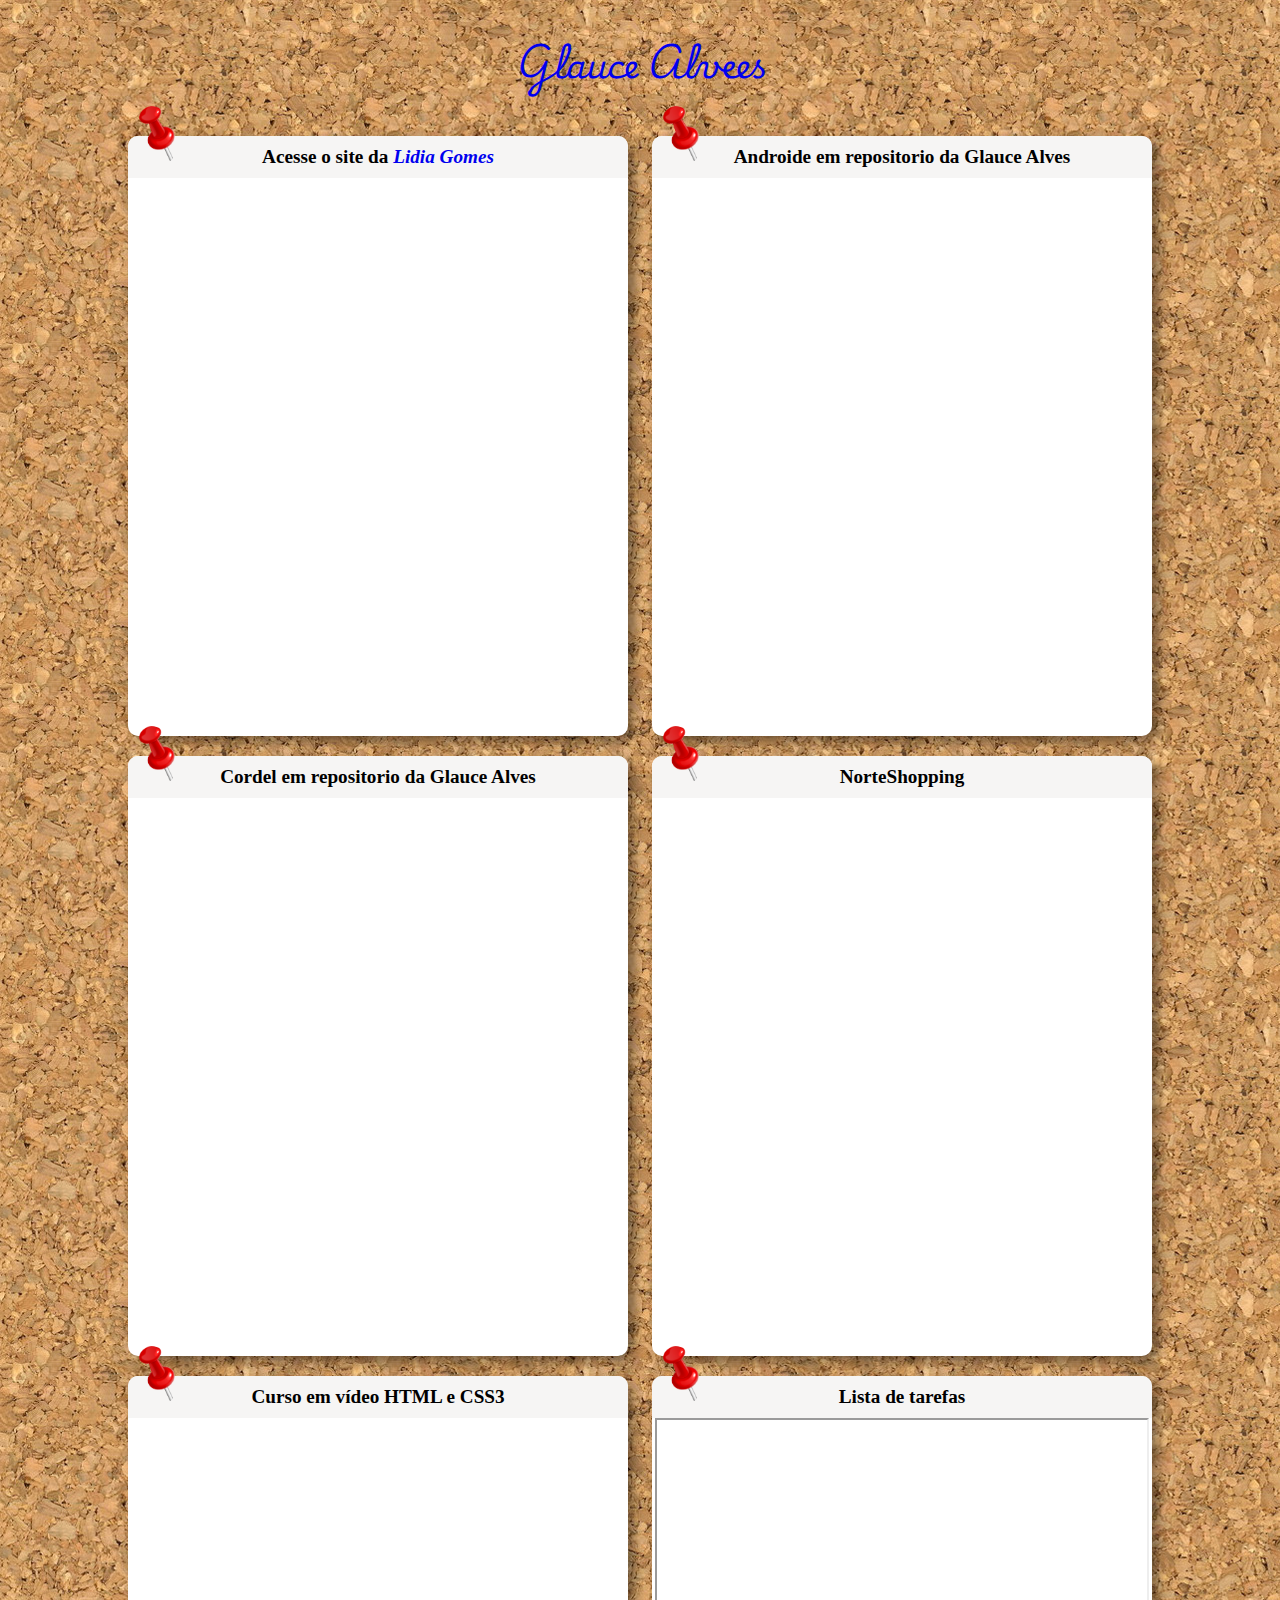
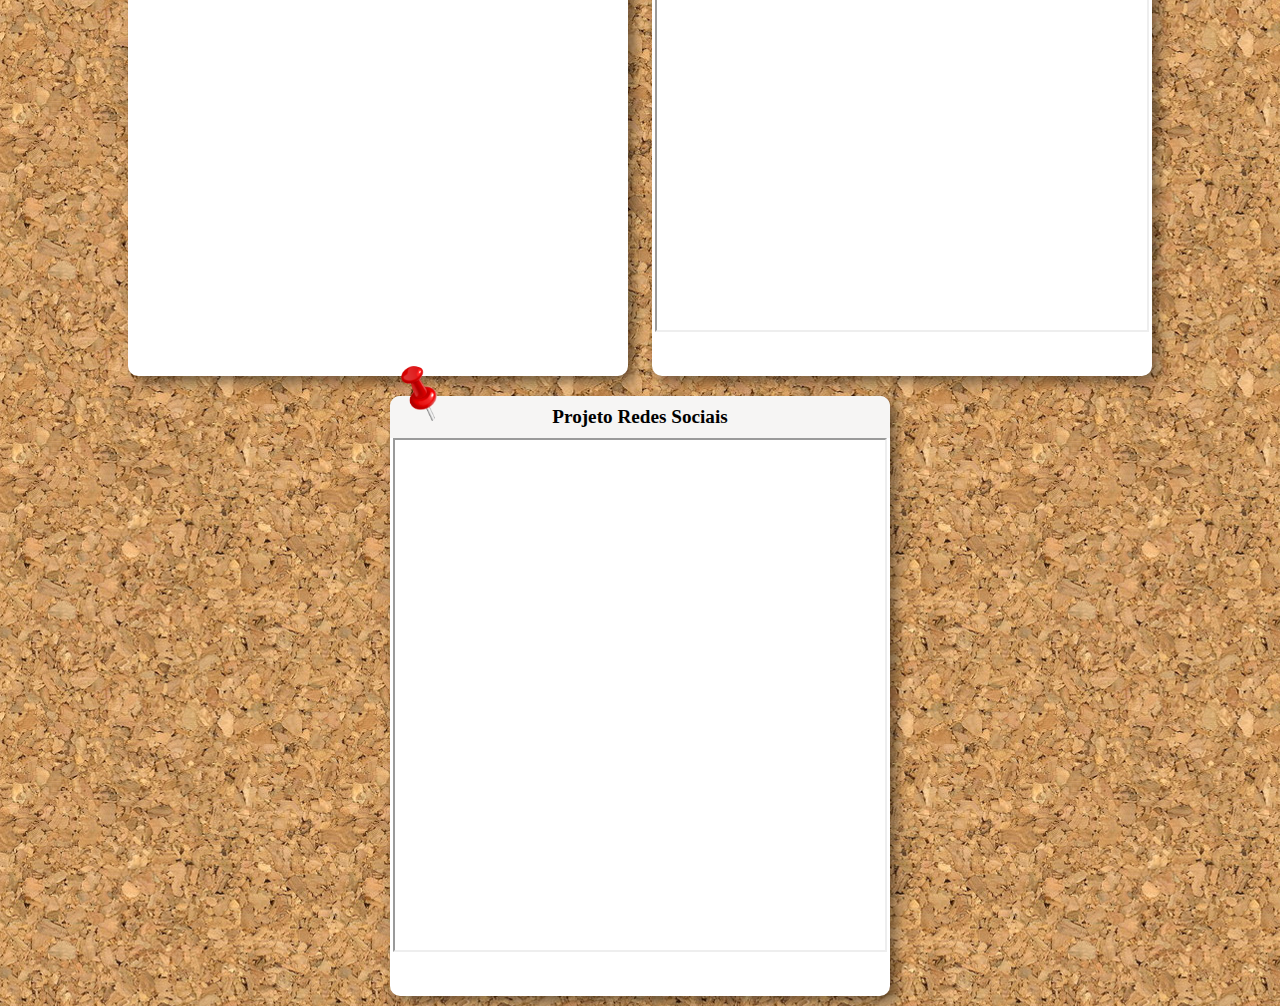
==== index.html @ fccf68ed "esse" ====
<!DOCTYPE html>
<html lang="pt-br">

<head>
    <meta charset="UTF-8">
    <meta name="viewport" content="width=device-width, initial-scale=1.0">
    <title>Estudos iframe</title>
    <style>
        @import url('https://fonts.googleapis.com/css2?family=Playwrite+AR:wght@100..400&display=swap');

        @font-face {
            font-family: 'Russo';
            src: url('font/PlaywriteHRLijeva-VariableFont_wght.ttf') format('truetype');
        }

        * {
            margin: 0px;
            padding: 0px;
            font-size: 1em;
        }

        body {
            text-align: center;
            background-image: url('./imagens/wallpaper001.jpg');
            width: 100vw;
            height: 100vh;
        }

        h1 {
            font-family: 'Playwrite AR';
            font-size: 2em;
            margin: 20px 0px;
            padding: 10px;
            display: inline-block;
            /* background-color: rgba(255, 255, 255, 0.526); */
        }

        main {
            text-align: center;

        }

        a {
            text-decoration: none;
            font-style: italic;
        }

        a:hover {
            text-decoration: dashed;
            color: white;
        }

        img {
            display: inline-block;
           
        }

        div.iframe-container {
            background-color: white;
            box-shadow: 6px 6px 13px 0px rgba(0, 0, 0, 0.470);
            border-radius: 10px;
            margin: 10px 10px;
            display: inline-block;
            width: 500px;
            height: 600px;
            justify-content: center;
            position: relative;

        }

        div.iframe-container iframe {
            position: absolute;
            width: 98%;
            border-radius: 0px, 0px, 10px 10px;
            top: 7%;
            height: calc(85%);
            transform: translate(-50.0%, 0%);
        }


        div.iframe-container img {
            position: absolute;
            border-radius: 12px 30px;
            width: 36px;
            transform: translate(-664%, -53%);
        }

        h2 {
            font-size: 1.2em;
            padding: 10px;
            background-color: rgb(246, 245, 244);
            border-radius: 10px 10px 0px 0px;
            width: 96%;
        }

        /* img {
            border-radius: 35px 30px;
            width: 36px;
        } */
    </style>
</head>

<body>
    <!-- <h1>instagram</h1>
    <img src="imagens/alfinete.png" alt="alfinete"> -->
    <h1><a href="https://www.instagram.com/glaucecostaalves" target="_blank">Glauce Alvees</a></h1>
    <main>
        <div class="iframe-container">
            <img src="imagens/alfinete.png" alt="alfinete">
            <h2>Acesse o site da <a href="https://darkred-quail-279024.hostingersite.com/public/home.php"
                    target="_blank"><strong> Lidia Gomes </strong></a></h2>

            <!-- por mais que voce tenha configuraçoes no iframe vale as confuguraçoes do Css como soberana  -->
            <!-- auto , yes mesmo que o conteudo couber vai aparecer a rolagem , no nao permite a rolagem   -->
            <iframe src="https://darkred-quail-279024.hostingersite.com/public/home.php" frameborder="0" scolling="yes" >
                Não foi possivel carregar a informaçao, clique em Lidia Gomes para
                visualizar</iframe>
        </div>
        <!-- ou o testo aparecer dentro do frame  -->
        <div class="iframe-container">
            <img src="imagens/alfinete.png" alt="alfinete">
            <h2>Androide em repositorio da Glauce Alves</h2>
            <iframe src="https://glaucealves.github.io/android/" frameborder="0"><a href="https://glaucealves.github.io"
                    target="_blank" scolling="yes"> Glauce Alves GitHub</a></iframe>
        </div>

        <div class="iframe-container">
            <img src="imagens/alfinete.png" alt="alfinete">
            <h2>Cordel em repositorio da Glauce Alves</h2>
            <iframe src="https://glaucealves.github.io/cordel_moderno/" frameborder="0"><a
                    href="https://glaucealves.github.io" target="_blank" scolling="yes"> Glauce Alves
                    GitHub</a></iframe>
        </div>

        <div class="iframe-container">
            <img src="imagens/alfinete.png" alt="alfinete">
            <h2><strong> NorteShopping </strong></a></h2>
            <iframe
                src="https://www.google.com/maps/embed?pb=!1m18!1m12!1m3!1d3675.7359680596483!2d-43.28590322367657!3d-22.88620993713802!2m3!1f0!2f0!3f0!3m2!1i1024!2i768!4f13.1!3m3!1m2!1s0x997d5b532423f7%3A0x25151e5195671fe3!2sNorteShopping!5e0!3m2!1spt-BR!2sbr!4v1722206675716!5m2!1spt-BR!2sbr"
                width="600" height="450" style="border:0;" allowfullscreen="" loading="lazy"
                referrerpolicy="no-referrer-when-downgrade"></iframe>
        </div>
        <!-- ou o testo aparecer dentro do frame  -->
        <div class="iframe-container">
            <img src="imagens/alfinete.png" alt="alfinete">
            <h2>Curso em vídeo HTML e CSS3</h2>
            <iframe width="560" height="315" src="https://www.youtube.com/embed/hPze5_OYqBw?si=snDSwqhjSv0HveHj"
                title="YouTube video player" frameborder="0"
                allow="accelerometer; autoplay; clipboard-write; encrypted-media; gyroscope; picture-in-picture; web-share"
                referrerpolicy="strict-origin-when-cross-origin" allowfullscreen></iframe>
        </div>

        <div class="iframe-container">
            <img src="imagens/alfinete.png" alt="alfinete">
            <h2>Lista de tarefas</h2>
            <iframe
                src="https://docs.google.com/spreadsheets/d/e/2PACX-1vQL6gLV0kXW-7NcO8sftuseRpQhIf94LTBkLyB77THNiCsJSW6sFr7tieGDPKM1GryikG4Q9rCghvQ1/pubhtml?widget=true&amp;headers=false"></iframe>
        </div>

        <div class="iframe-container">
            <img src="imagens/alfinete.png" alt="alfinete">
            <h2>Projeto Redes Sociais</h2>
            <iframe
                src=https://glaucealves.github.io/projeto_social></iframe>
        </div>
    </main>

</body>

</html>
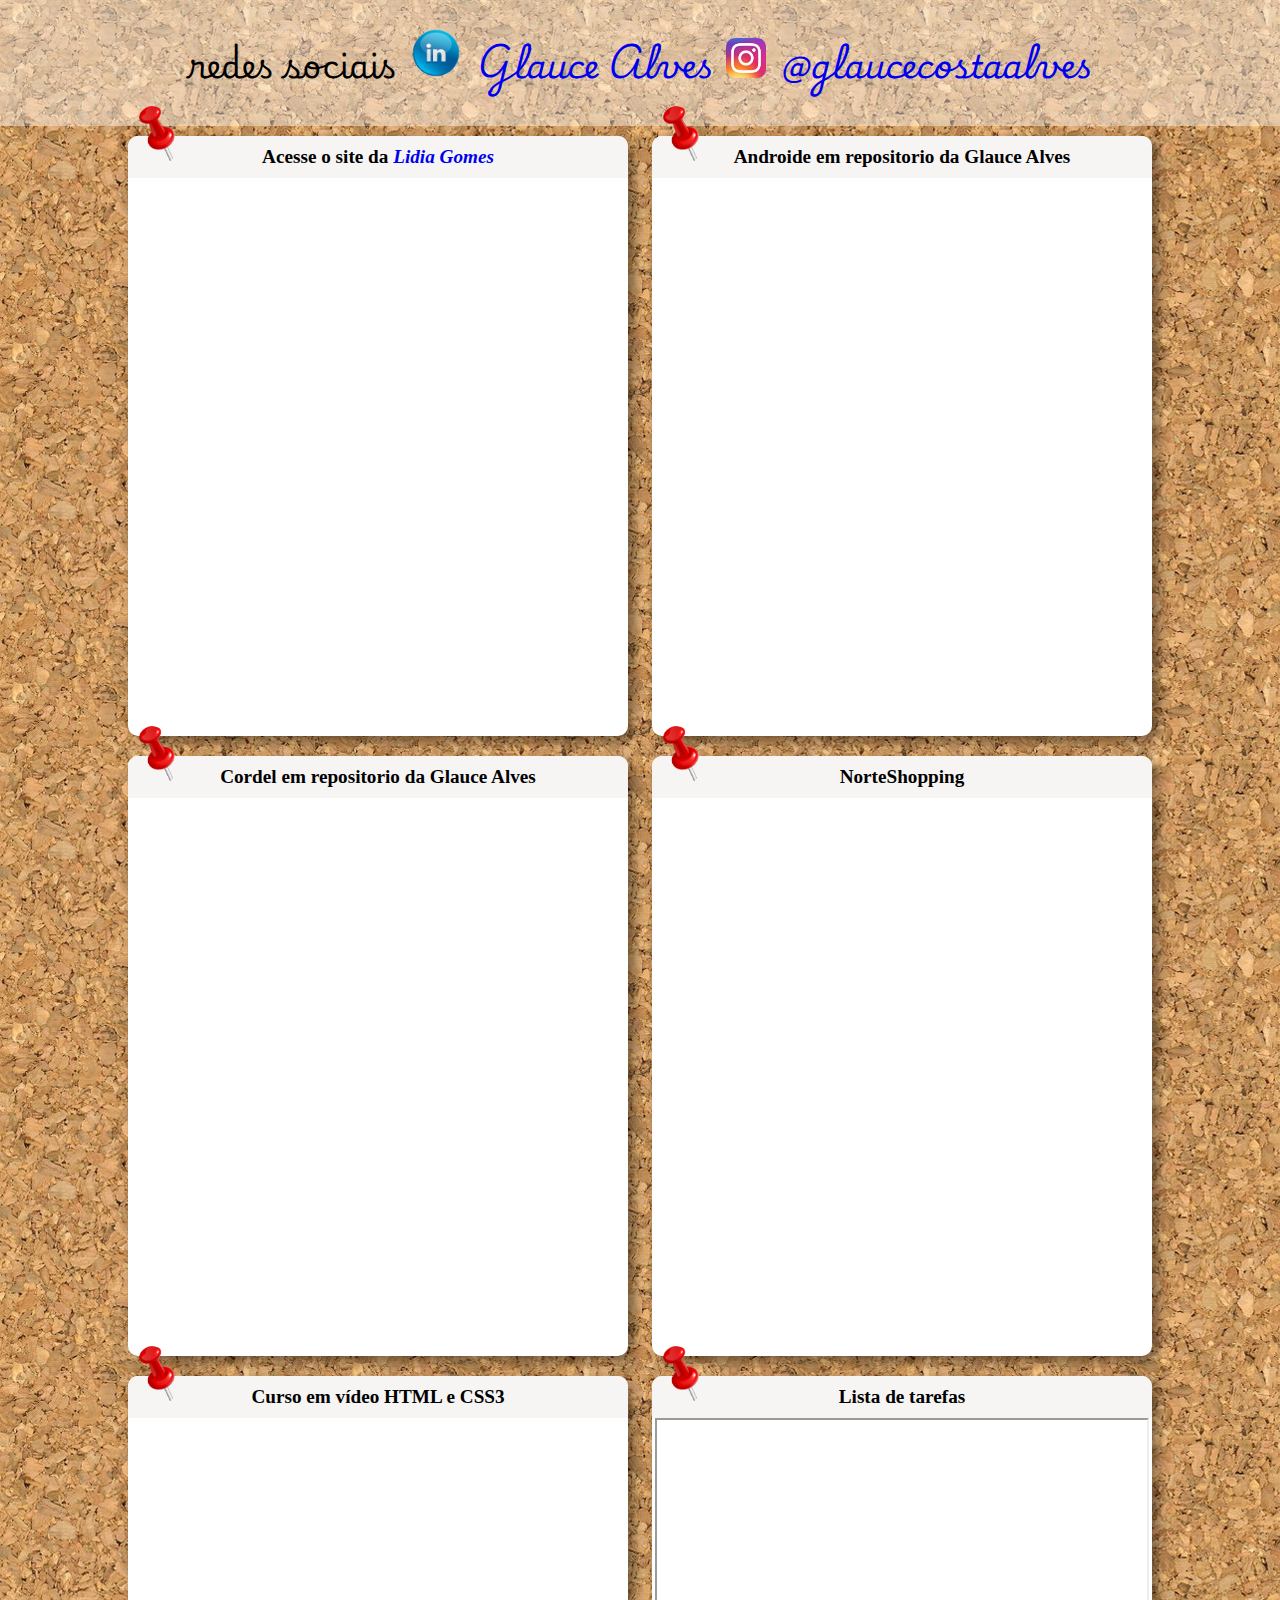
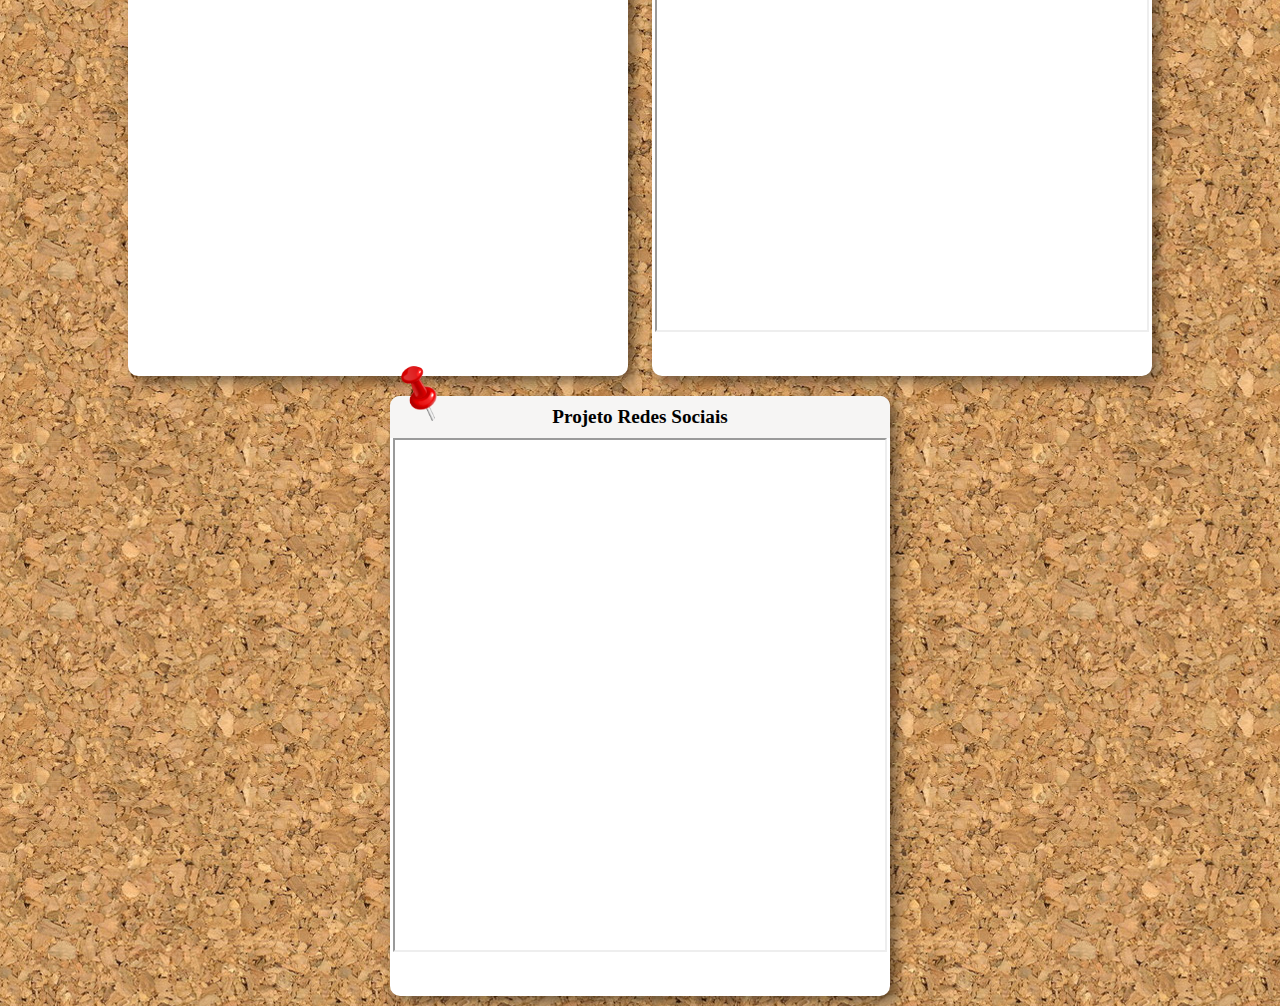
==== commit 2e5313ef: "redes novo" ====
--- a/index.html
+++ b/index.html
@@ -100,10 +100,16 @@
     </style>
 </head>
 
+
 <body>
-    <!-- <h1>instagram</h1>
-    <img src="imagens/alfinete.png" alt="alfinete"> -->
-    <h1><a href="https://www.instagram.com/glaucecostaalves" target="_blank">Glauce Alvees</a></h1>
+    <div style="background-color: rgba(255, 255, 255, 0.404);">
+    <h1>redes sociais</h1>
+    <img src="imagens/Linkedin-icon.png" alt="instagram" style="width: 50px; height: 50px;">
+    <h1><a href="https://www.linkedin.com/in/glauce-alves-48256b143" target="_blank">Glauce Alves</a></h1>
+    <img src="imagens/insta.png" alt="instagram" style="width: 40px; height: 40px;">
+    <h1><a href="https://www.instagram.com/glaucecostaalves" target="_blank">@glaucecostaalves</a></h1>
+
+</div>
     <main>
         <div class="iframe-container">
             <img src="imagens/alfinete.png" alt="alfinete">
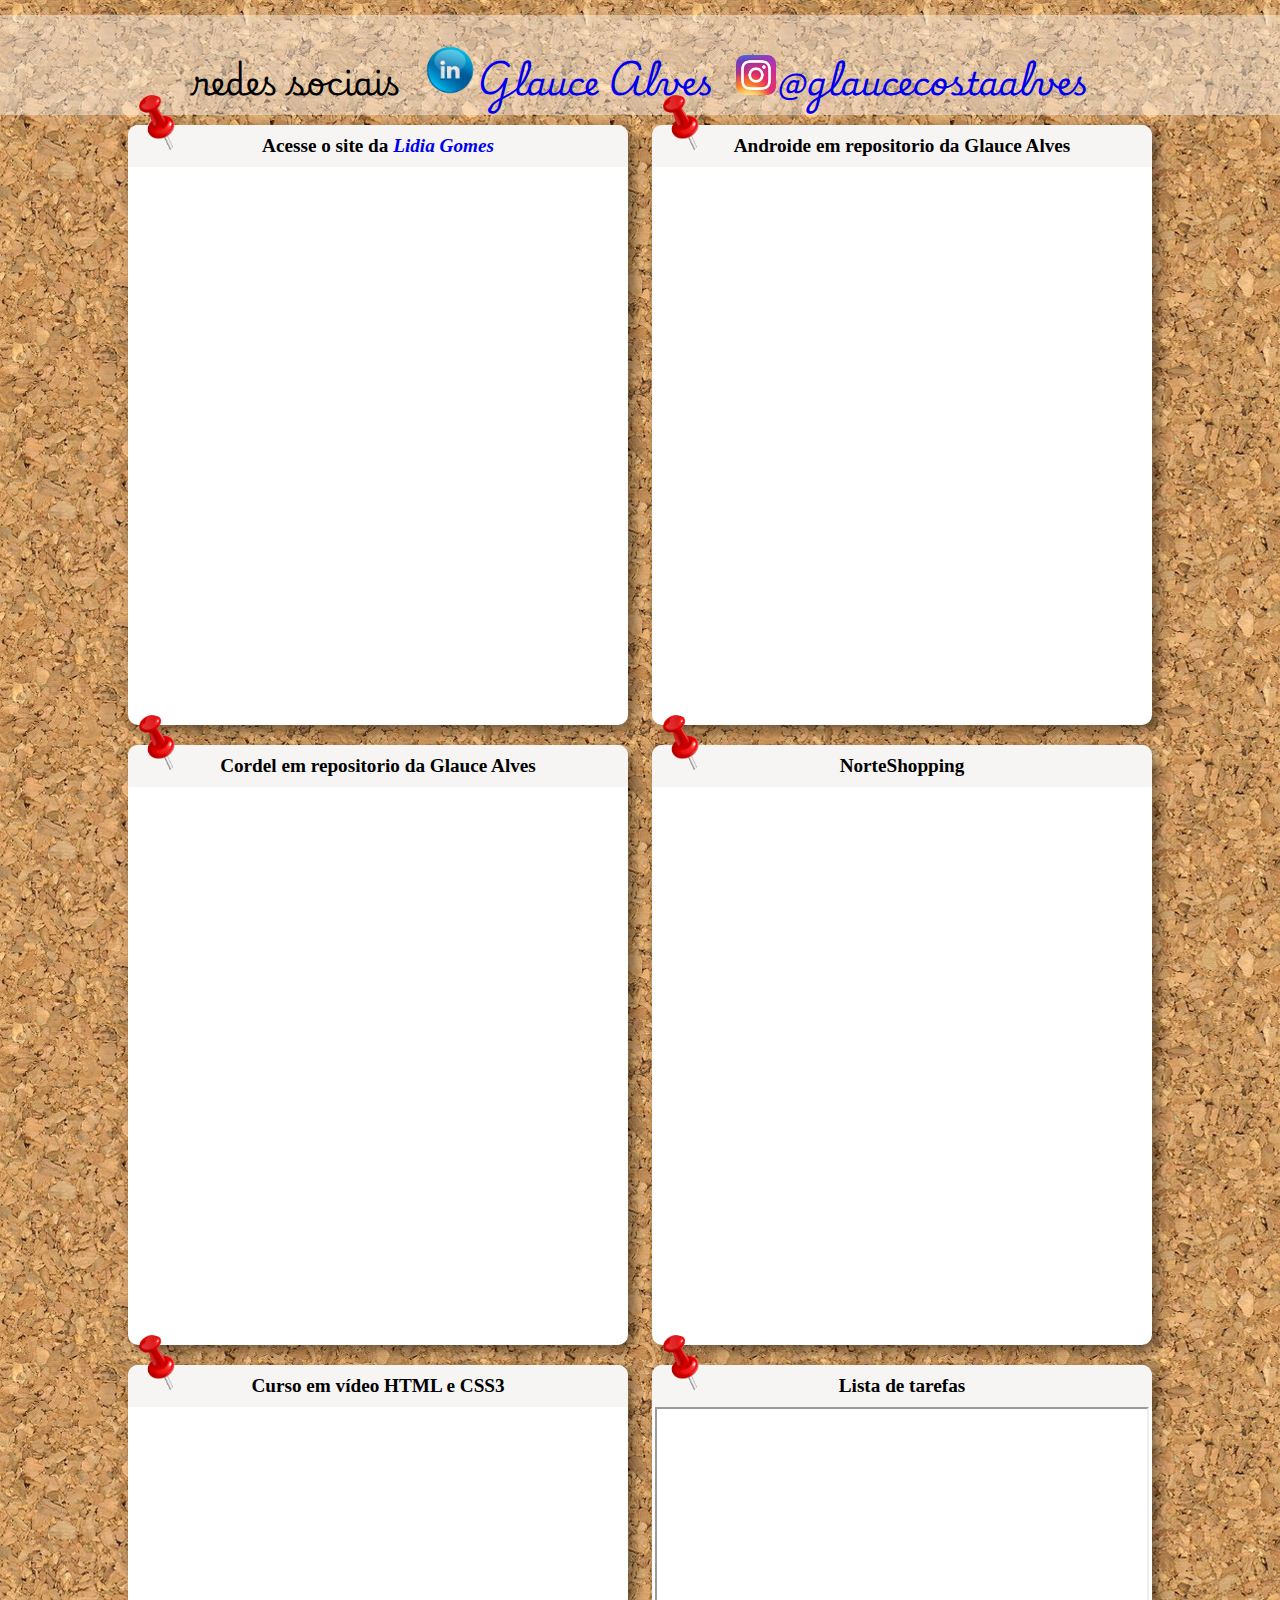
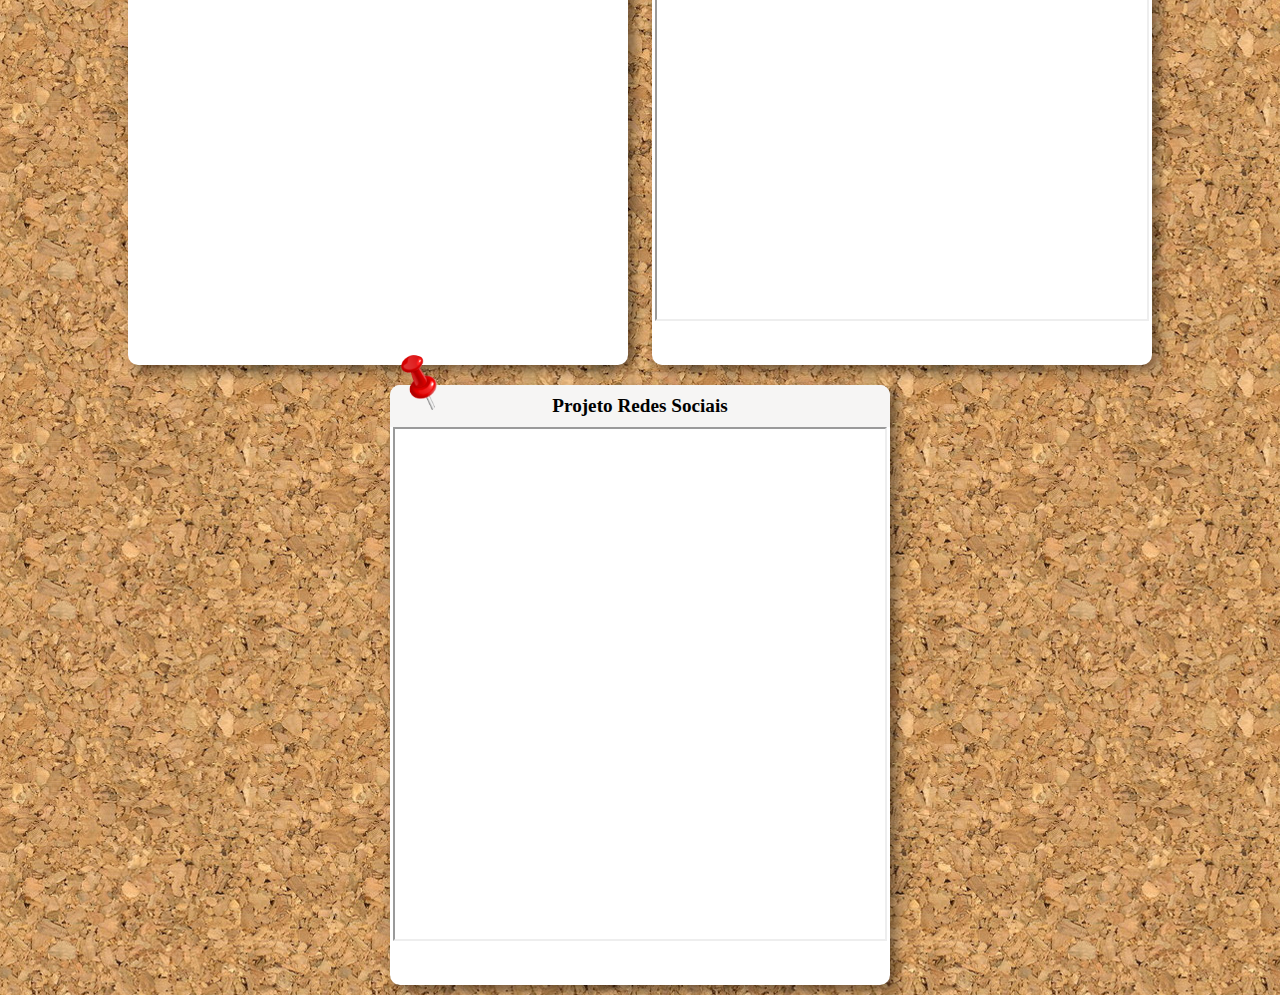
==== commit 85ac8356: "humm.." ====
--- a/index.html
+++ b/index.html
@@ -102,14 +102,15 @@
 
 
 <body>
-    <div style="background-color: rgba(255, 255, 255, 0.404);">
-    <h1>redes sociais</h1>
-    <img src="imagens/Linkedin-icon.png" alt="instagram" style="width: 50px; height: 50px;">
-    <h1><a href="https://www.linkedin.com/in/glauce-alves-48256b143" target="_blank">Glauce Alves</a></h1>
-    <img src="imagens/insta.png" alt="instagram" style="width: 40px; height: 40px;">
-    <h1><a href="https://www.instagram.com/glaucecostaalves" target="_blank">@glaucecostaalves</a></h1>
+    <p style="margin-top: 15px;">
+        <div style="background-color: rgba(255, 255, 255, 0.404); height: 100px;">
+            <h1>redes sociais</h1>
+            <h1><a href="https://www.linkedin.com/in/glauce-alves-48256b143" target="_blank">    <img src="imagens/Linkedin-icon.png" alt="instagram" style="width: 50px; height: 50px;">Glauce Alves</a></h1>
+        
+            <h1><a href="https://www.instagram.com/glaucecostaalves" target="_blank">    <img src="imagens/insta.png" alt="instagram" style="width: 40px; height: 40px;">@glaucecostaalves</a></h1>
+        </div>
+    </p>
 
-</div>
     <main>
         <div class="iframe-container">
             <img src="imagens/alfinete.png" alt="alfinete">
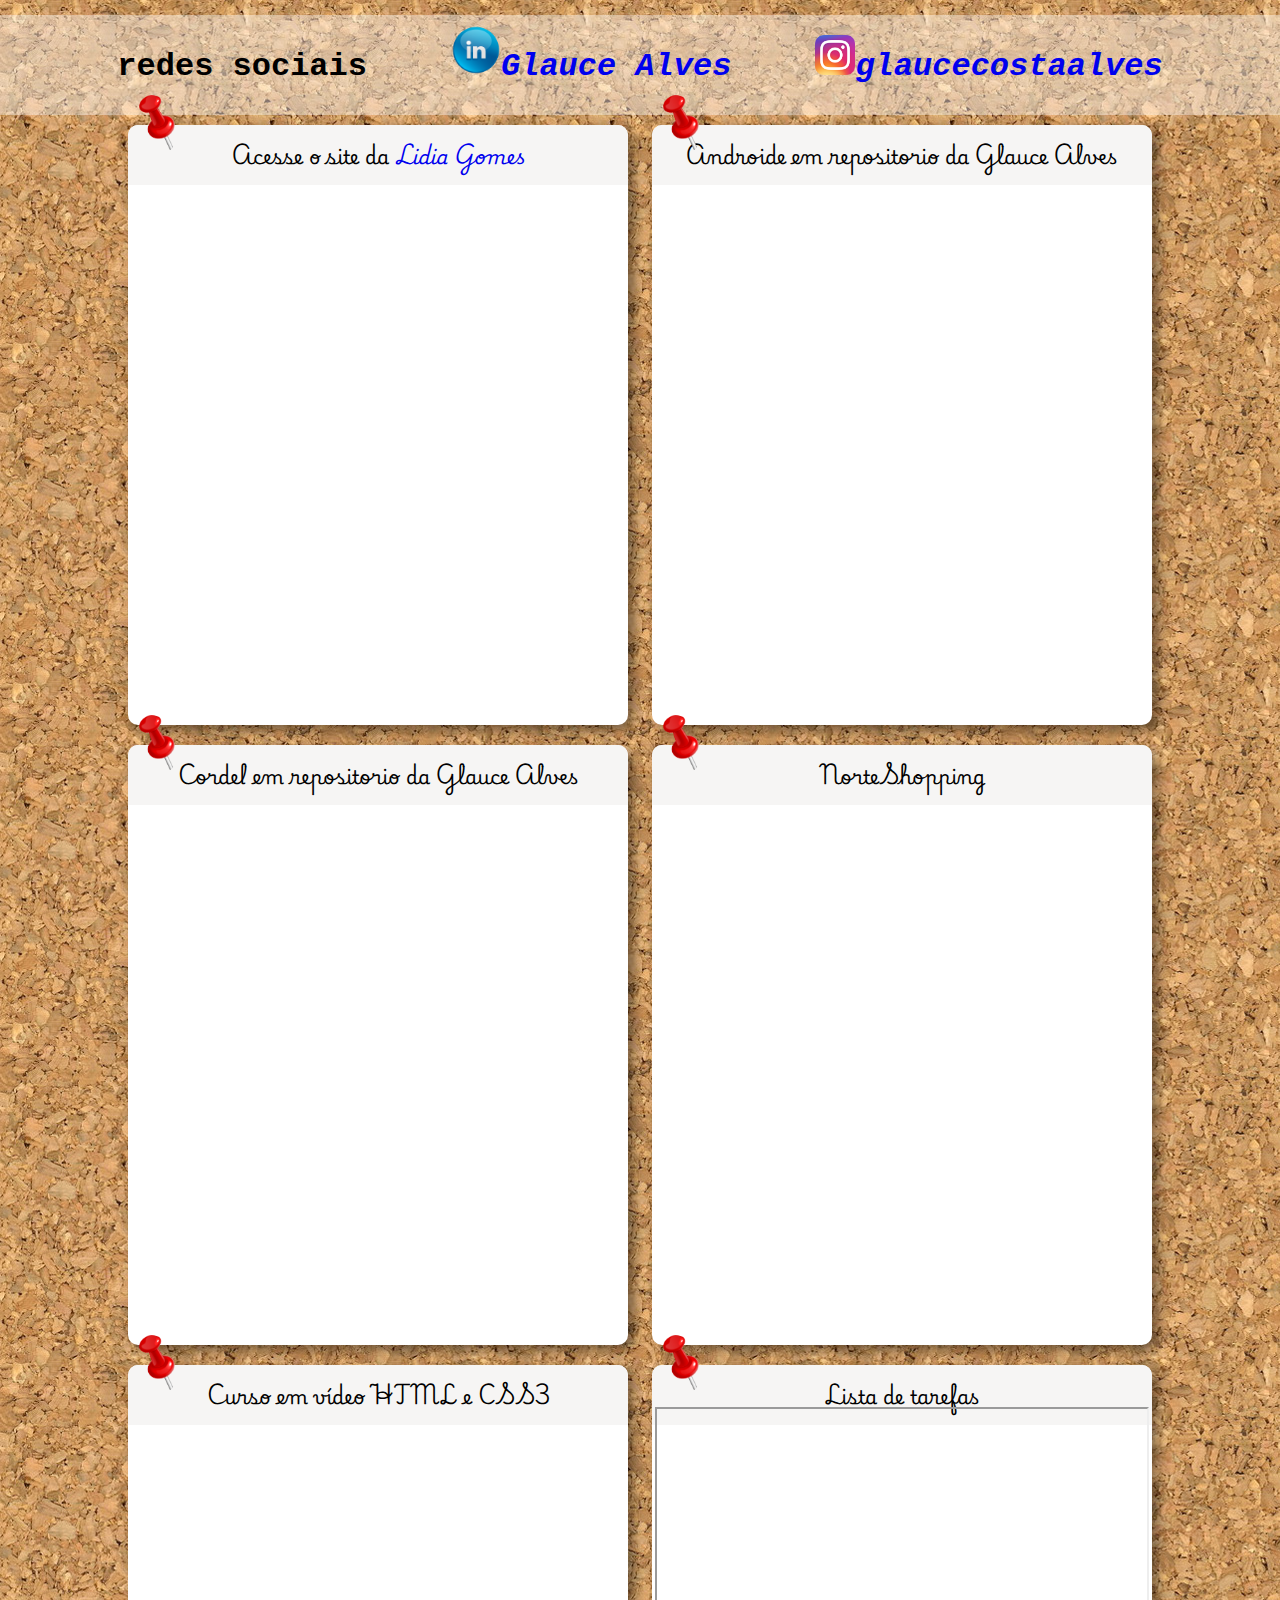
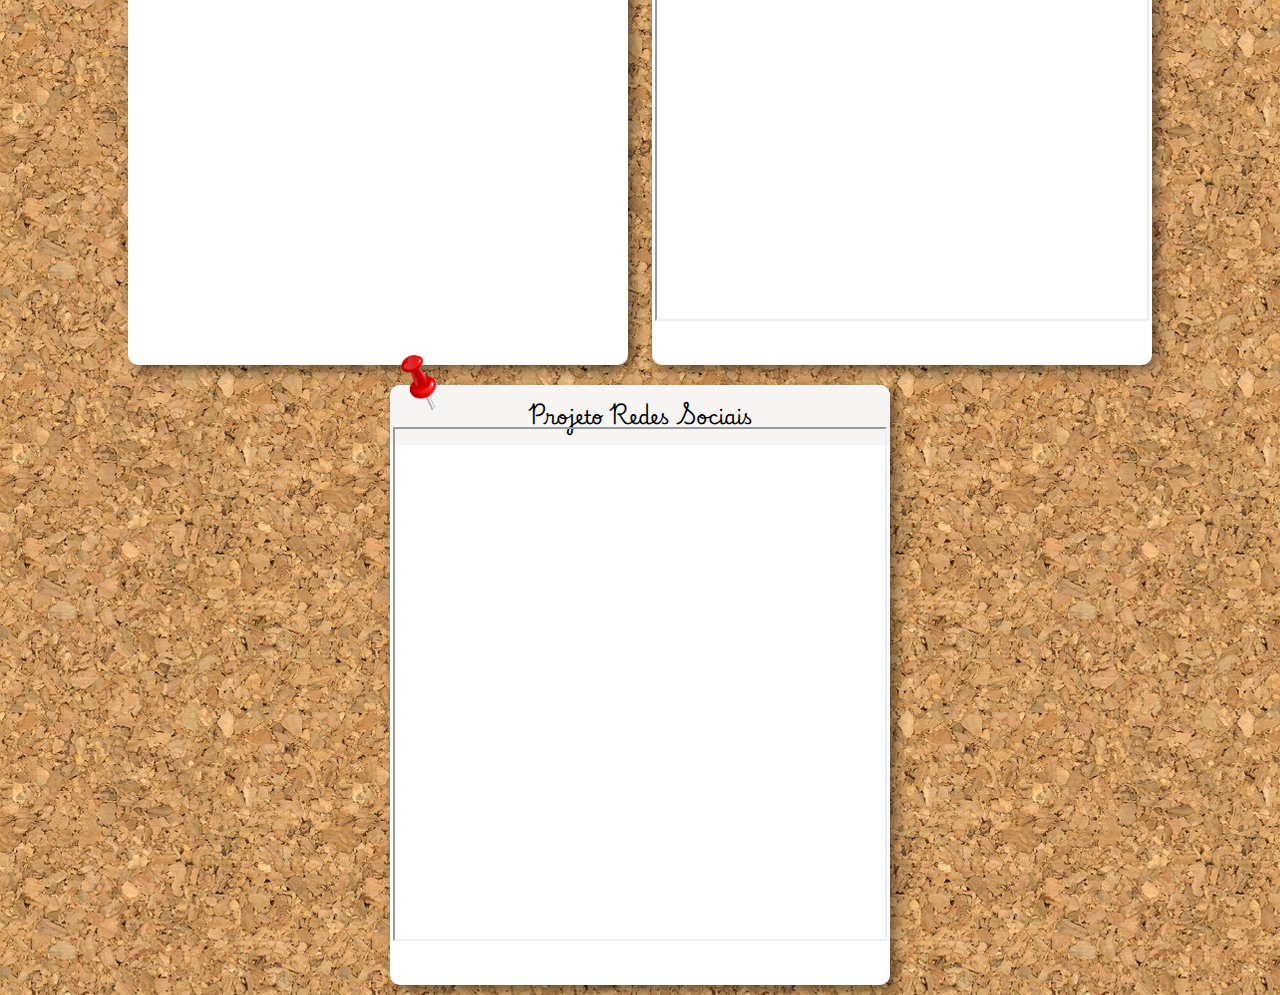
==== commit 8ebf82d7: "segue font" ====
--- a/index.html
+++ b/index.html
@@ -27,9 +27,9 @@
         }
 
         h1 {
-            font-family: 'Playwrite AR';
+            font-family: 'Courier New', Courier, monospace;
             font-size: 2em;
-            margin: 20px 0px;
+            margin: 0px 30px;
             padding: 10px;
             display: inline-block;
             /* background-color: rgba(255, 255, 255, 0.526); */
@@ -75,6 +75,7 @@
             top: 7%;
             height: calc(85%);
             transform: translate(-50.0%, 0%);
+            
         }
 
 
@@ -91,6 +92,7 @@
             background-color: rgb(246, 245, 244);
             border-radius: 10px 10px 0px 0px;
             width: 96%;
+            font-family: 'Playwrite AR';
         }
 
         /* img {
@@ -107,7 +109,7 @@
             <h1>redes sociais</h1>
             <h1><a href="https://www.linkedin.com/in/glauce-alves-48256b143" target="_blank">    <img src="imagens/Linkedin-icon.png" alt="instagram" style="width: 50px; height: 50px;">Glauce Alves</a></h1>
         
-            <h1><a href="https://www.instagram.com/glaucecostaalves" target="_blank">    <img src="imagens/insta.png" alt="instagram" style="width: 40px; height: 40px;">@glaucecostaalves</a></h1>
+            <h1><a href="https://www.instagram.com/glaucecostaalves" target="_blank">    <img src="imagens/insta.png" alt="instagram" style="width: 40px; height: 40px;">glaucecostaalves</a></h1>
         </div>
     </p>
 
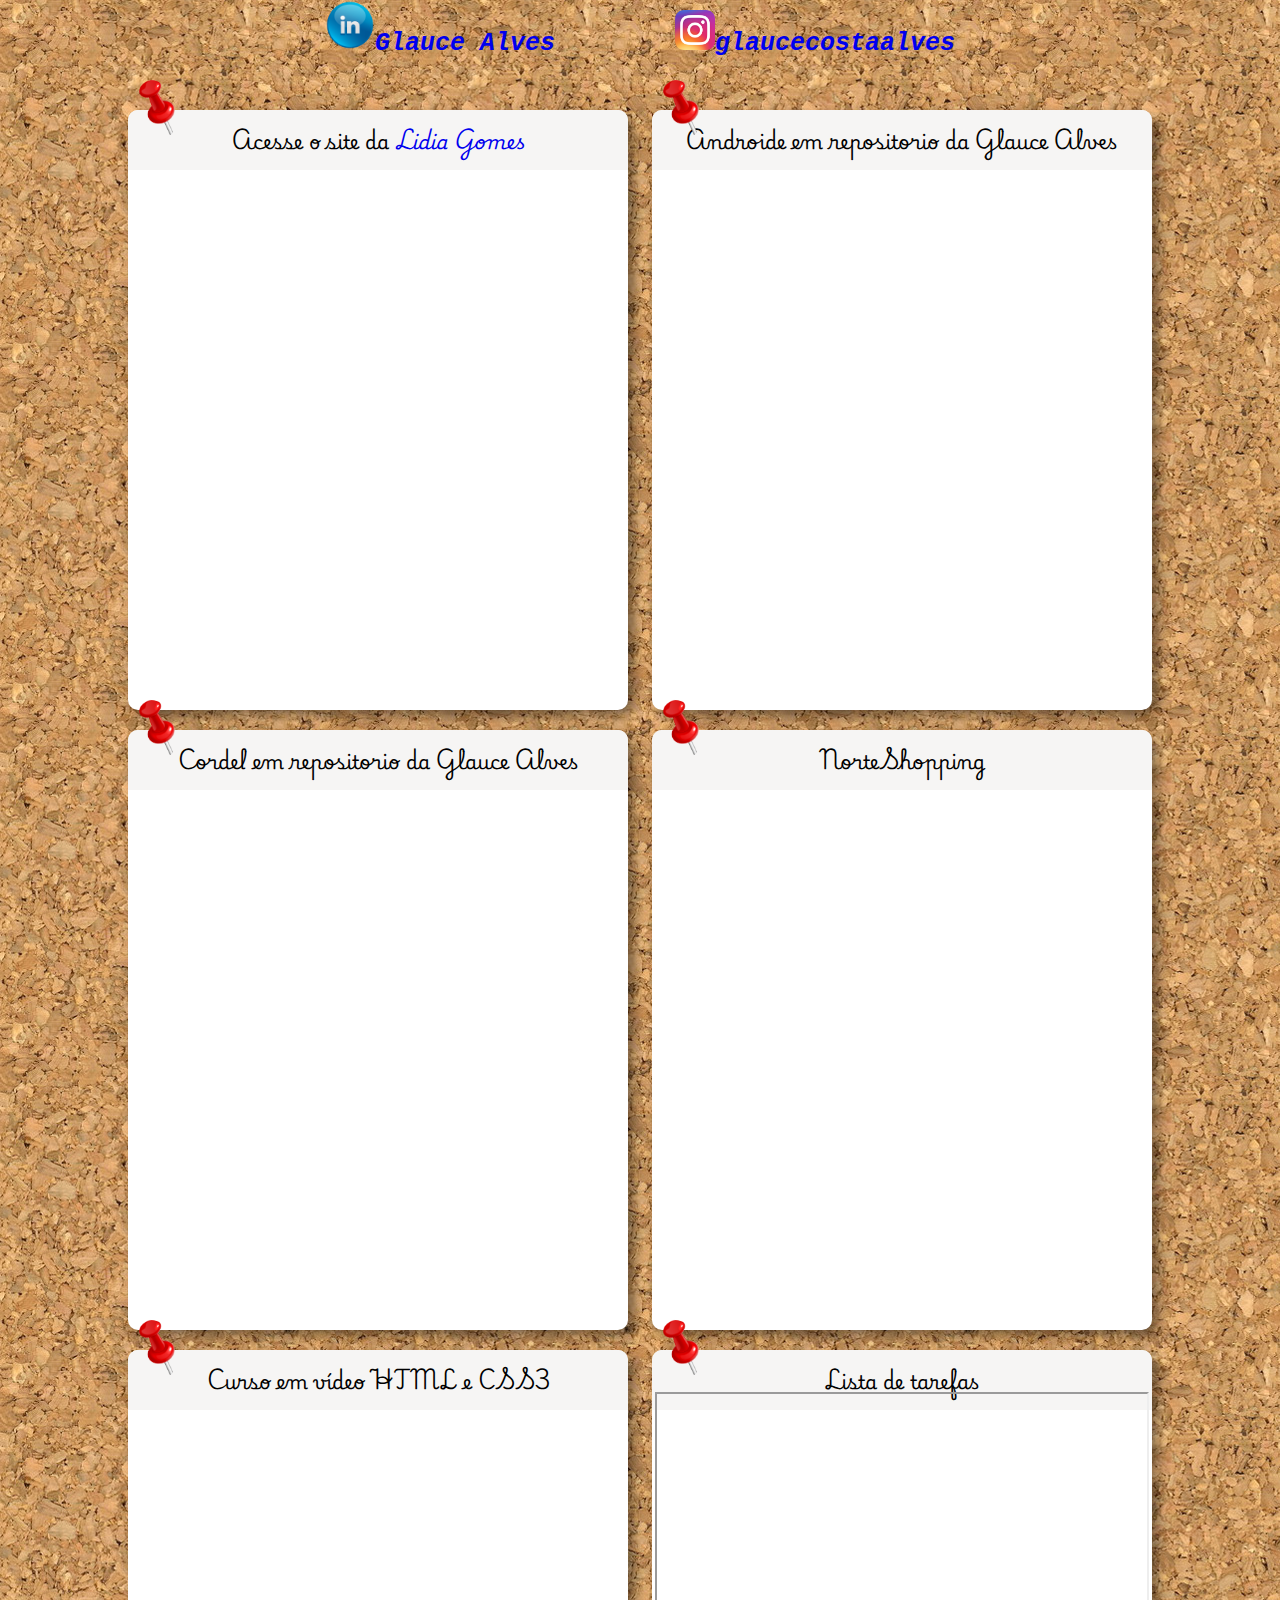
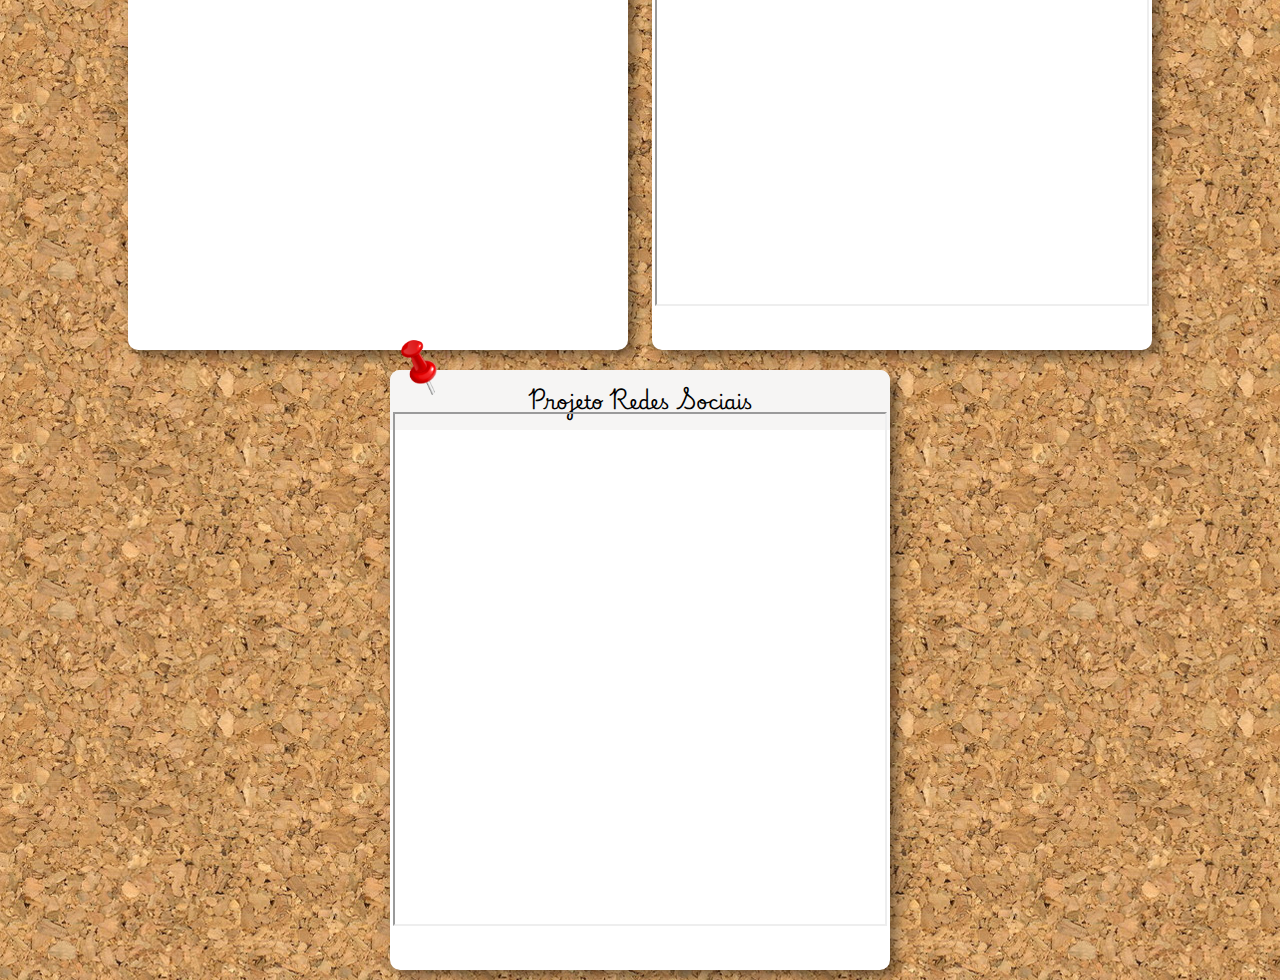
==== commit 17ca3702: "Update index.html" ====
--- a/index.html
+++ b/index.html
@@ -28,11 +28,13 @@
 
         h1 {
             font-family: 'Courier New', Courier, monospace;
-            font-size: 2em;
-            margin: 0px 30px;
+            height: 100px;
+            width: 100vw;
+            font-size: 25px;
+            /* margin-top: 50px;
+            margin-bottom: 50px;
             padding: 10px;
-            display: inline-block;
-            /* background-color: rgba(255, 255, 255, 0.526); */
+            background-color: rgba(255, 255, 255, 0.526); */
         }
 
         main {
@@ -52,7 +54,7 @@
 
         img {
             display: inline-block;
-           
+
         }
 
         div.iframe-container {
@@ -75,7 +77,7 @@
             top: 7%;
             height: calc(85%);
             transform: translate(-50.0%, 0%);
-            
+
         }
 
 
@@ -104,14 +106,17 @@
 
 
 <body>
-    <p style="margin-top: 15px;">
-        <div style="background-color: rgba(255, 255, 255, 0.404); height: 100px;">
-            <h1>redes sociais</h1>
-            <h1><a href="https://www.linkedin.com/in/glauce-alves-48256b143" target="_blank">    <img src="imagens/Linkedin-icon.png" alt="instagram" style="width: 50px; height: 50px;">Glauce Alves</a></h1>
-        
-            <h1><a href="https://www.instagram.com/glaucecostaalves" target="_blank">    <img src="imagens/insta.png" alt="instagram" style="width: 40px; height: 40px;">glaucecostaalves</a></h1>
-        </div>
-    </p>
+    <!--     
+    <div style="background-color: rgba(255, 255, 255, 0.404); height: 100px;">
+    </div> -->
+    <h1>
+        <a href="https://www.linkedin.com/in/glauce-alves-48256b143" style="display: inline-block;" target="_blank"> <img
+                src="imagens/Linkedin-icon.png" alt="instagram" style="width: 50px; height: 50px;">Glauce Alves</a>
+        <span>&nbsp&nbsp&nbsp&nbsp&nbsp&nbsp</span>
+        <a href="https://www.instagram.com/glaucecostaalves" style="display: inline-block;" target="_blank"> <img src="imagens/insta.png"
+                alt="instagram" style="width: 40px; height: 40px;">glaucecostaalves</a>
+    </h1>
+
 
     <main>
         <div class="iframe-container">
@@ -121,7 +126,7 @@
 
             <!-- por mais que voce tenha configuraçoes no iframe vale as confuguraçoes do Css como soberana  -->
             <!-- auto , yes mesmo que o conteudo couber vai aparecer a rolagem , no nao permite a rolagem   -->
-            <iframe src="https://darkred-quail-279024.hostingersite.com/public/home.php" frameborder="0" scolling="yes" >
+            <iframe src="https://darkred-quail-279024.hostingersite.com/public/home.php" frameborder="0" scolling="yes">
                 Não foi possivel carregar a informaçao, clique em Lidia Gomes para
                 visualizar</iframe>
         </div>
@@ -169,8 +174,7 @@
         <div class="iframe-container">
             <img src="imagens/alfinete.png" alt="alfinete">
             <h2>Projeto Redes Sociais</h2>
-            <iframe
-                src=https://glaucealves.github.io/projeto_social></iframe>
+            <iframe src=https://glaucealves.github.io/projeto_social></iframe>
         </div>
     </main>
 
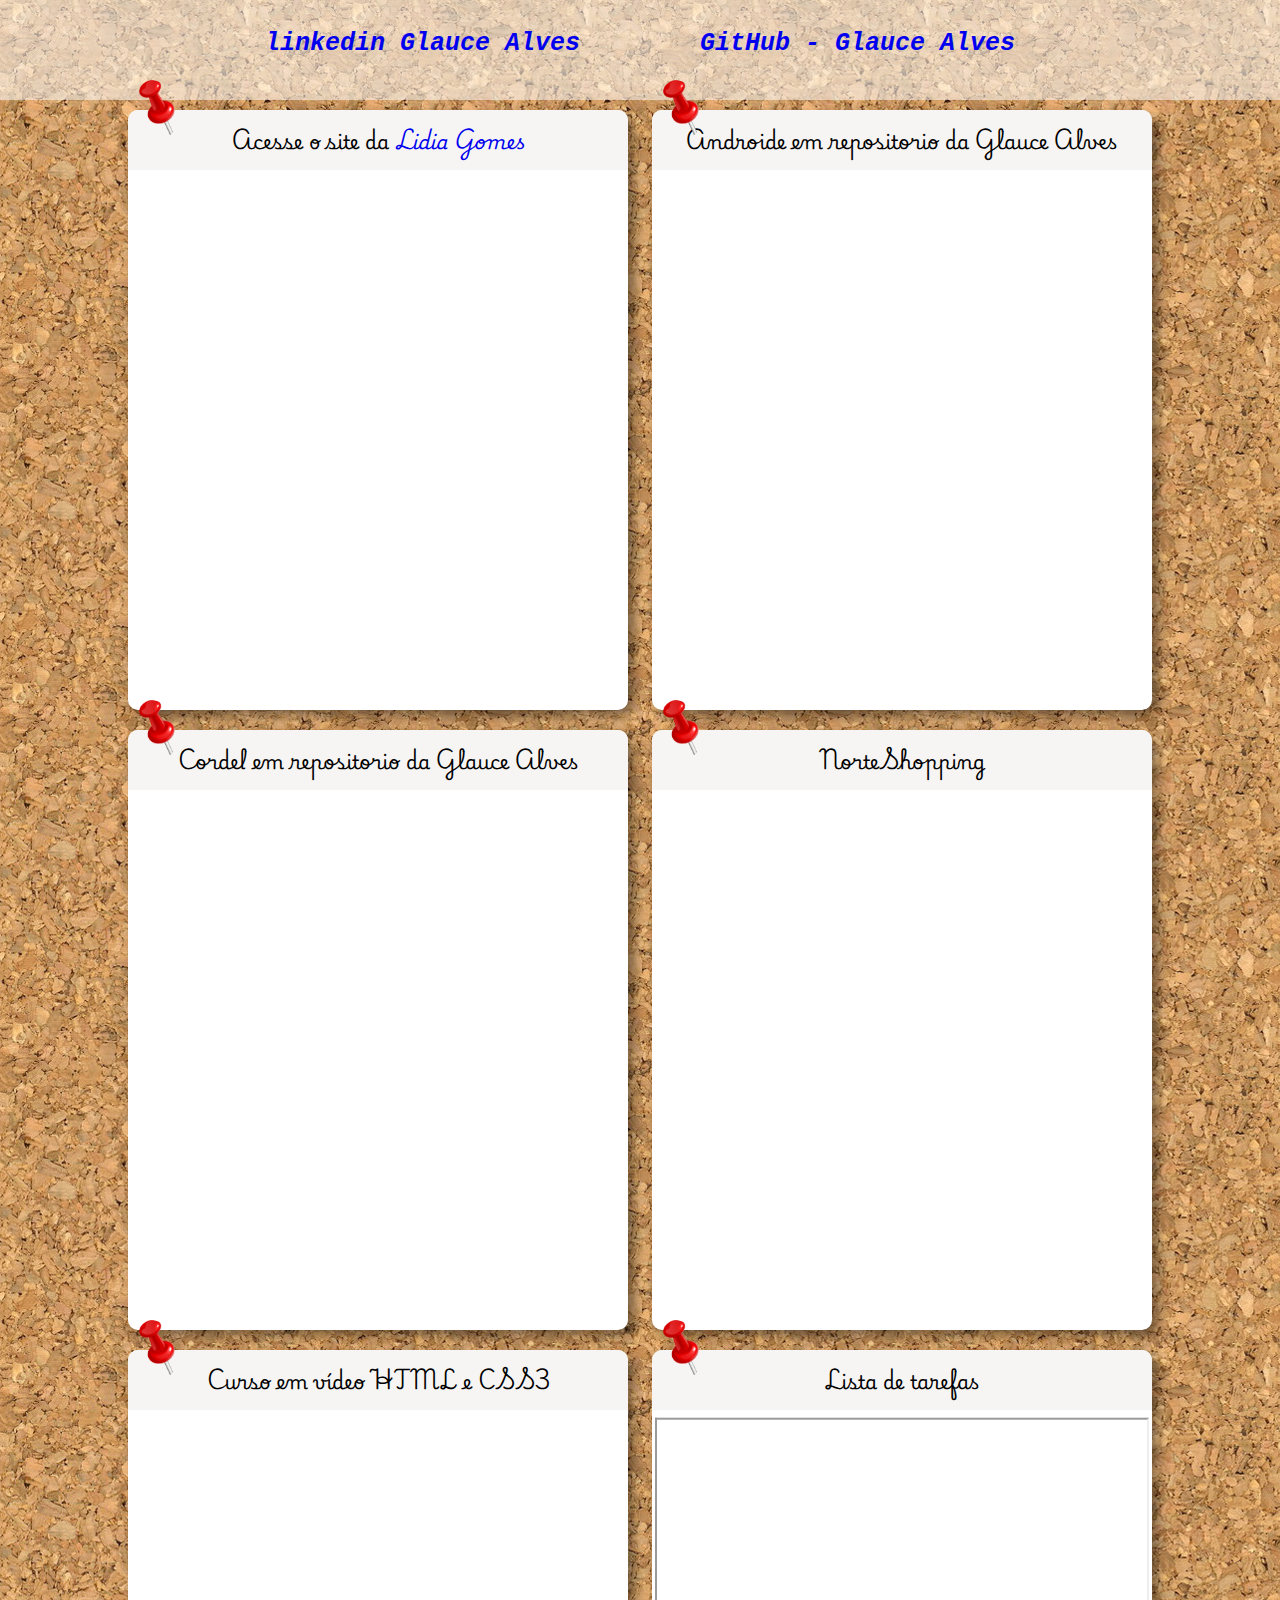
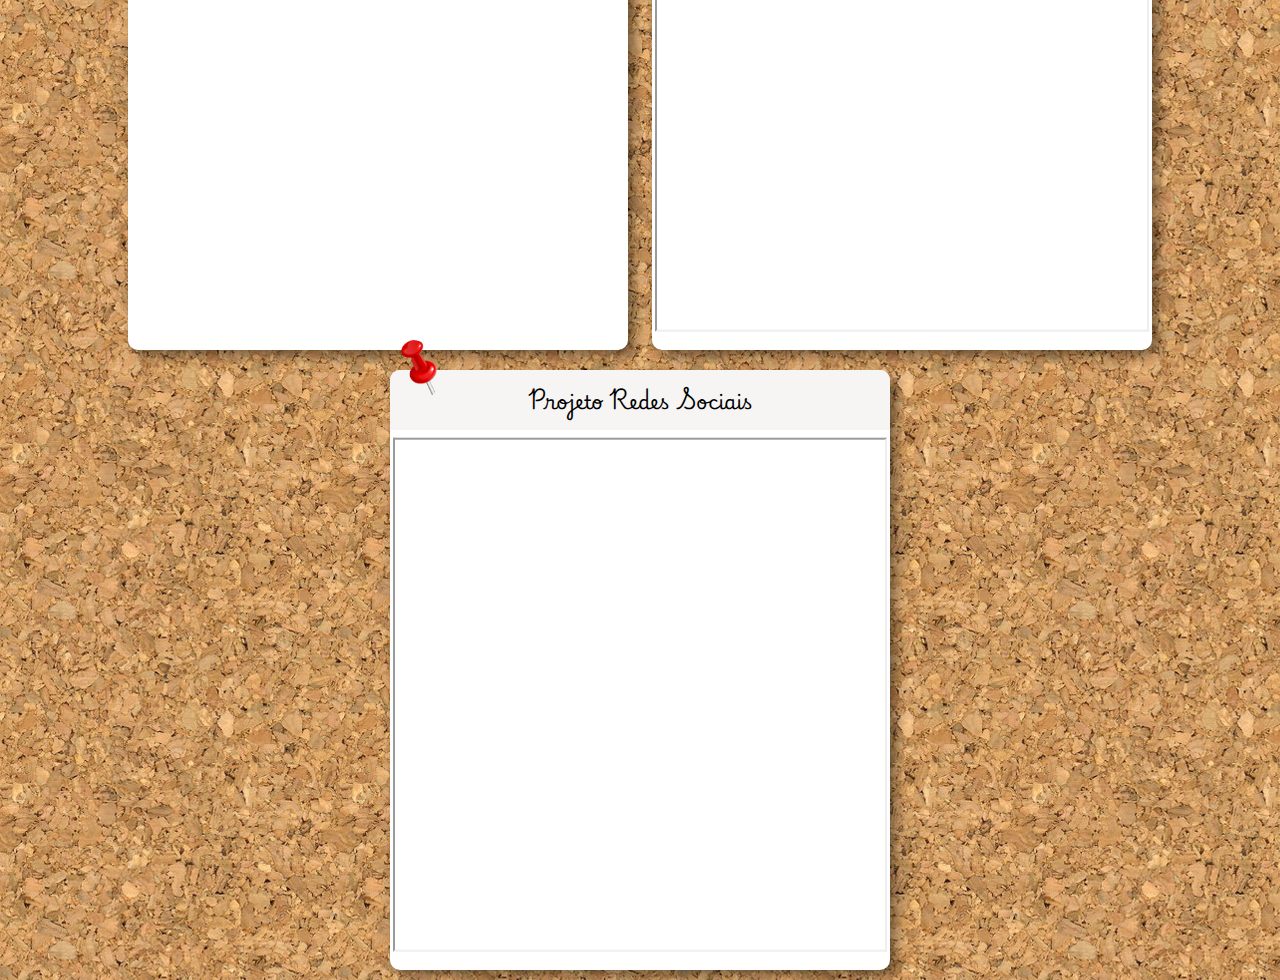
==== commit b511d608: "Update index.html" ====
--- a/index.html
+++ b/index.html
@@ -33,8 +33,8 @@
             font-size: 25px;
             /* margin-top: 50px;
             margin-bottom: 50px;
-            padding: 10px;
-            background-color: rgba(255, 255, 255, 0.526); */
+            padding: 50px; */
+            background-color: rgba(255, 255, 255, 0.526);
         }
 
         main {
@@ -67,6 +67,7 @@
             height: 600px;
             justify-content: center;
             position: relative;
+            padding: ;
 
         }
 
@@ -76,7 +77,7 @@
             border-radius: 0px, 0px, 10px 10px;
             top: 7%;
             height: calc(85%);
-            transform: translate(-50.0%, 0%);
+            transform: translate(-50.0%, 5%);
 
         }
 
@@ -109,12 +110,15 @@
     <!--     
     <div style="background-color: rgba(255, 255, 255, 0.404); height: 100px;">
     </div> -->
-    <h1>
-        <a href="https://www.linkedin.com/in/glauce-alves-48256b143" style="display: inline-block;" target="_blank"> <img
-                src="imagens/Linkedin-icon.png" alt="instagram" style="width: 50px; height: 50px;">Glauce Alves</a>
+
+    <!-- <img src="imagens/Linkedin-icon.png" alt="instagram" style="width: 50px; height: 50px;">linkedin Glauce Alves</a> -->
+    <h1><br>
+        <a href="https://www.linkedin.com/in/glauce-alves-48256b143" style="display: inline-block;" target="_blank">linkedin Glauce Alves</a>
+
         <span>&nbsp&nbsp&nbsp&nbsp&nbsp&nbsp</span>
-        <a href="https://www.instagram.com/glaucecostaalves" style="display: inline-block;" target="_blank"> <img src="imagens/insta.png"
-                alt="instagram" style="width: 40px; height: 40px;">glaucecostaalves</a>
+        <!-- <a href="https://www.instagram.com/glaucecostaalves" style="display: inline-block;" target="_blank"> <img
+                src="imagens/insta.png" alt="instagram" style="width: 40px; height: 40px;">glaucecostaalves</a> -->
+        <a href="https://github.com/GlauceAlves" style="display: inline-block;" target="_blank">GitHub - Glauce Alves </a>
     </h1>
 
 
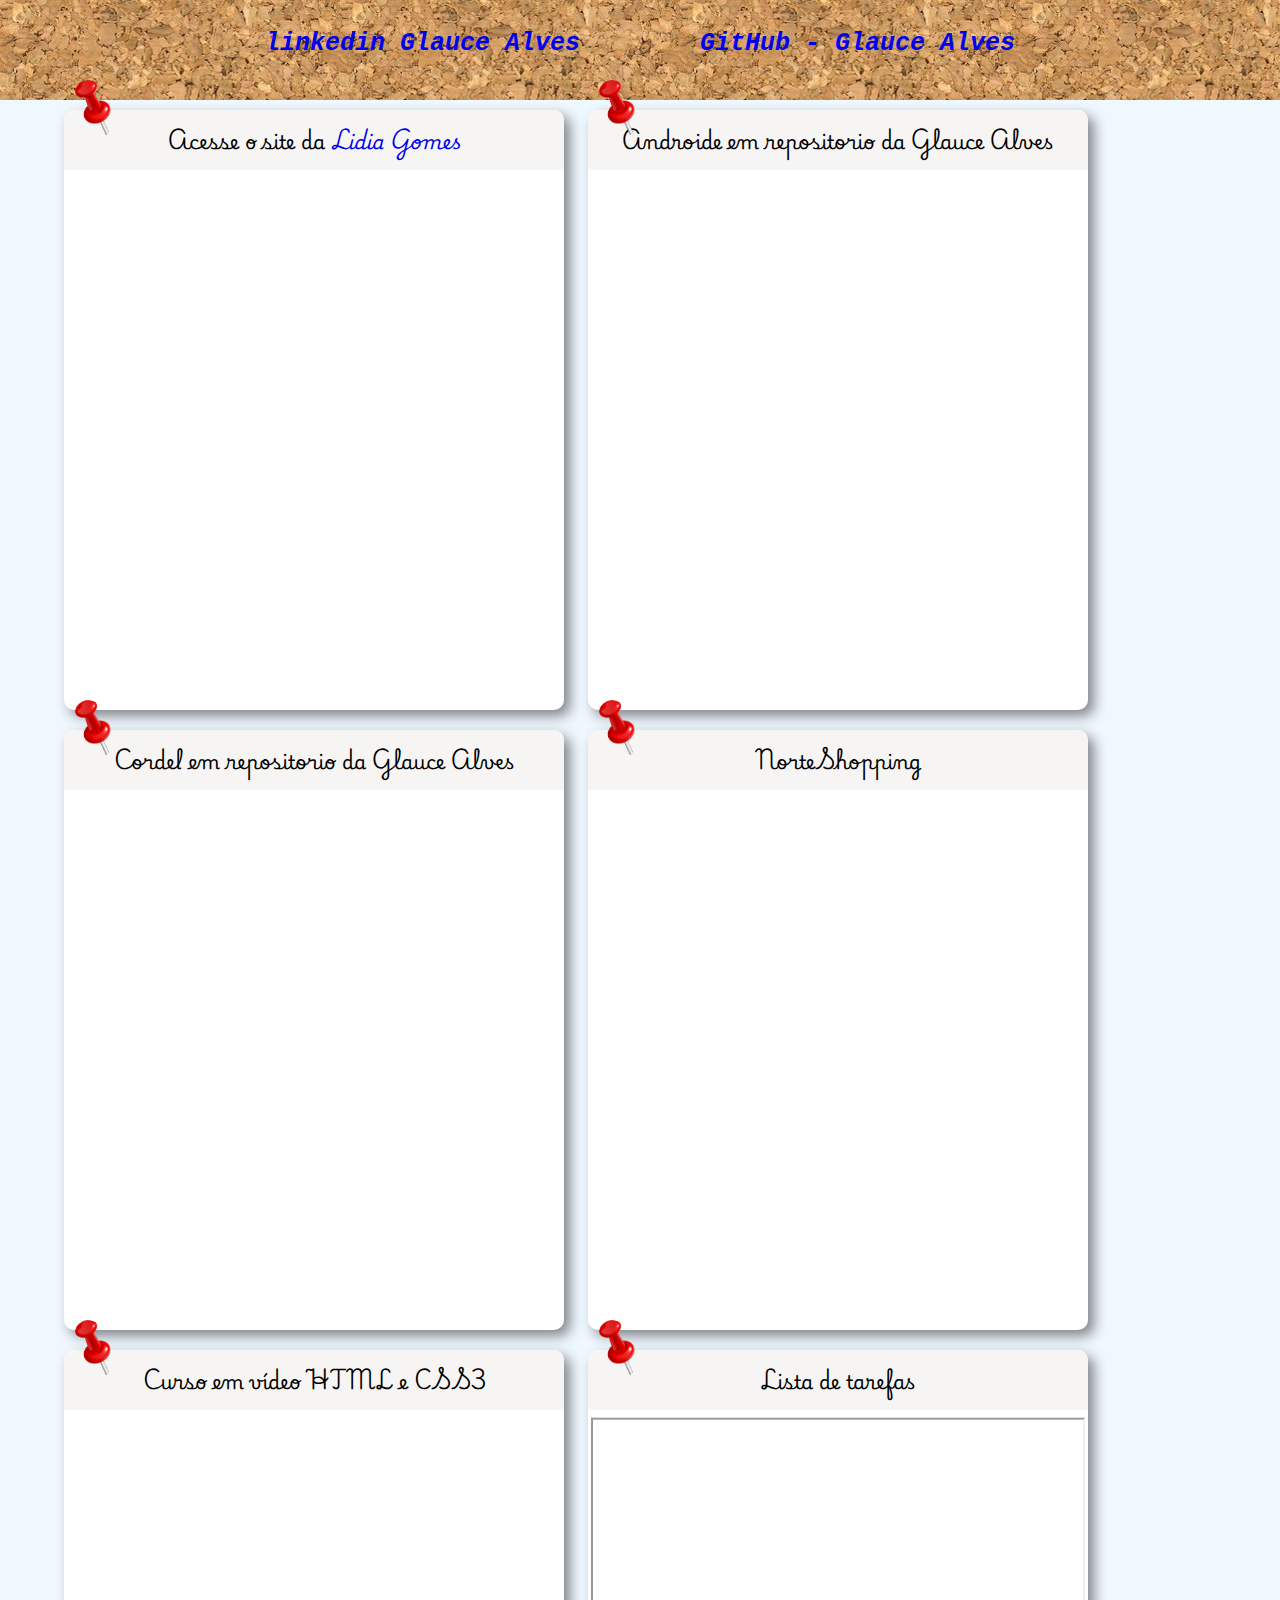
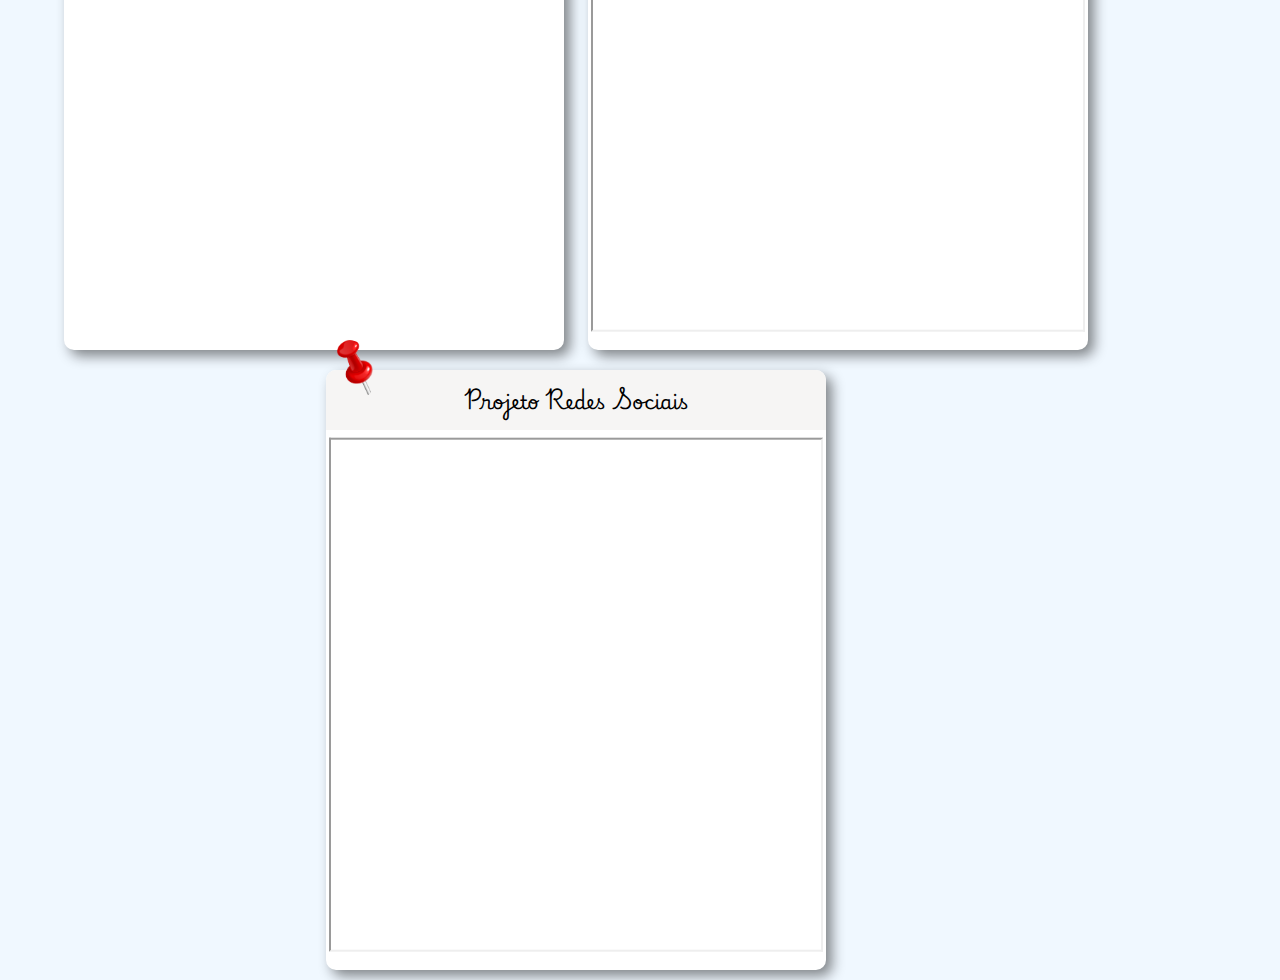
==== commit 2fbc102d: "." ====
--- a/index.html
+++ b/index.html
@@ -4,105 +4,9 @@
 <head>
     <meta charset="UTF-8">
     <meta name="viewport" content="width=device-width, initial-scale=1.0">
+    <link rel="stylesheet" href="./css/style.css">
     <title>Estudos iframe</title>
-    <style>
-        @import url('https://fonts.googleapis.com/css2?family=Playwrite+AR:wght@100..400&display=swap');
 
-        @font-face {
-            font-family: 'Russo';
-            src: url('font/PlaywriteHRLijeva-VariableFont_wght.ttf') format('truetype');
-        }
-
-        * {
-            margin: 0px;
-            padding: 0px;
-            font-size: 1em;
-        }
-
-        body {
-            text-align: center;
-            background-image: url('./imagens/wallpaper001.jpg');
-            width: 100vw;
-            height: 100vh;
-        }
-
-        h1 {
-            font-family: 'Courier New', Courier, monospace;
-            height: 100px;
-            width: 100vw;
-            font-size: 25px;
-            /* margin-top: 50px;
-            margin-bottom: 50px;
-            padding: 50px; */
-            background-color: rgba(255, 255, 255, 0.526);
-        }
-
-        main {
-            text-align: center;
-
-        }
-
-        a {
-            text-decoration: none;
-            font-style: italic;
-        }
-
-        a:hover {
-            text-decoration: dashed;
-            color: white;
-        }
-
-        img {
-            display: inline-block;
-
-        }
-
-        div.iframe-container {
-            background-color: white;
-            box-shadow: 6px 6px 13px 0px rgba(0, 0, 0, 0.470);
-            border-radius: 10px;
-            margin: 10px 10px;
-            display: inline-block;
-            width: 500px;
-            height: 600px;
-            justify-content: center;
-            position: relative;
-            padding: ;
-
-        }
-
-        div.iframe-container iframe {
-            position: absolute;
-            width: 98%;
-            border-radius: 0px, 0px, 10px 10px;
-            top: 7%;
-            height: calc(85%);
-            transform: translate(-50.0%, 5%);
-
-        }
-
-
-        div.iframe-container img {
-            position: absolute;
-            border-radius: 12px 30px;
-            width: 36px;
-            transform: translate(-664%, -53%);
-        }
-
-        h2 {
-            font-size: 1.2em;
-            padding: 10px;
-            background-color: rgb(246, 245, 244);
-            border-radius: 10px 10px 0px 0px;
-            width: 96%;
-            font-family: 'Playwrite AR';
-        }
-
-        /* img {
-            border-radius: 35px 30px;
-            width: 36px;
-        } */
-    </style>
 </head>
 
 
--- a/css/style.css
+++ b/css/style.css
@@ -0,0 +1,98 @@
+@import url('https://fonts.googleapis.com/css2?family=Playwrite+AR:wght@100..400&display=swap');
+
+@font-face {
+    font-family: 'Russo';
+    src: url('font/PlaywriteHRLijeva-VariableFont_wght.ttf') format('truetype');
+}
+
+* {
+    margin: 0px;
+    padding: 0px;
+    font-size: 1em;
+}
+
+body {
+    text-align: center;
+    background-image: url('../imagens/wallpaper001.jpg');
+    width: 100vw;
+    height: 100vh;
+}
+
+h1 {
+    font-family: 'Courier New', Courier, monospace;
+    height: 100px;
+    width: 100vw;
+    font-size: 25px;
+    /* margin-top: 50px;
+    margin-bottom: 50px;
+    padding: 50px; */
+    /* background-color: rgba(255, 255, 255, 0.526); */
+}
+
+main {
+    text-align: center;
+    background-color: aliceblue;
+    padding-right: 10%;
+
+}
+
+a {
+    text-decoration: none;
+    font-style: italic;
+}
+
+a:hover {
+    text-decoration: dashed;
+    color: white;
+}
+
+img {
+    display: inline-block;
+
+}
+
+div.iframe-container {
+    background-color: white;
+    box-shadow: 6px 6px 13px 0px rgba(0, 0, 0, 0.470);
+    border-radius: 10px;
+    margin: 10px 10px;
+    display: inline-block;
+    width: 500px;
+    height: 600px;
+    justify-content: center;
+    position: relative;
+
+
+}
+
+div.iframe-container iframe {
+    position: absolute;
+    width: 98%;
+    border-radius: 0px, 0px, 10px 10px;
+    top: 7%;
+    height: calc(85%);
+    transform: translate(-50.0%, 5%);
+
+}
+
+
+div.iframe-container img {
+    position: absolute;
+    border-radius: 12px 30px;
+    width: 36px;
+    transform: translate(-664%, -53%);
+}
+
+h2 {
+    font-size: 1.2em;
+    padding: 10px;
+    background-color: rgb(246, 245, 244);
+    border-radius: 10px 10px 0px 0px;
+    width: 96%;
+    font-family: 'Playwrite AR';
+}
+
+/* img {
+    border-radius: 35px 30px;
+    width: 36px;
+} */
